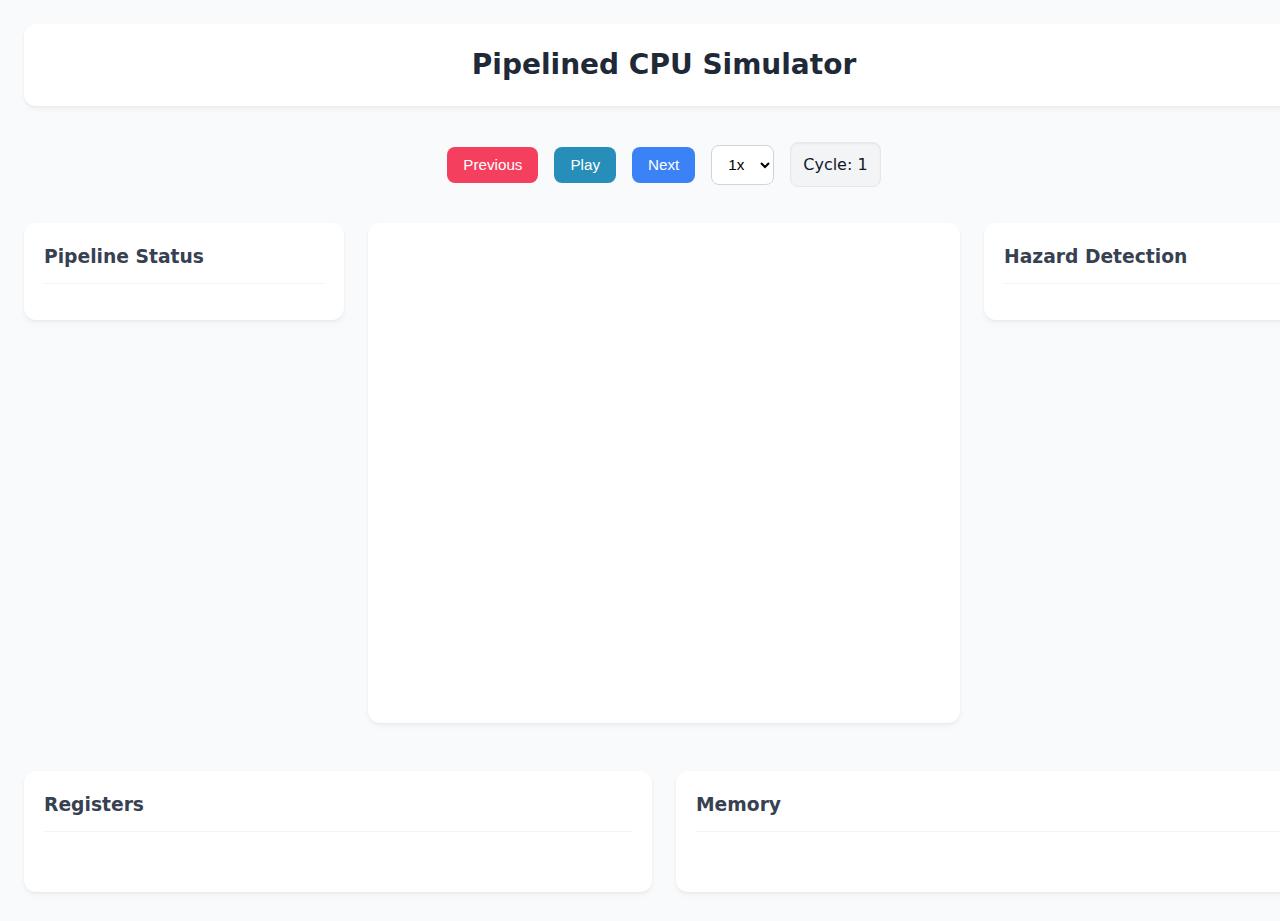
==== pipelined/visualization/index.html @ 32c3f470 "index , styling" ====
<!DOCTYPE html>
<html lang="en">
  <head>
    <meta charset="UTF-8" />
    <meta name="viewport" content="width=device-width, initial-scale=1.0" />
    <title>Pipelined CPU Simulator</title>
    <link rel="stylesheet" href="styles.css" />
    <script src="https://d3js.org/d3.v7.min.js"></script>
  </head>
  <body>
    <div class="container">
      <div class="header">
        <h1>Pipelined CPU Simulator</h1>
      </div>

      <div class="controls">
        <button id="prev">Previous</button>
        <button id="play-pause">Play</button>
        <button id="next">Next</button>
        <select id="speed">
          <option value="1000">1x</option>
          <option value="500">2x</option>
          <option value="200">5x</option>
        </select>
        <span id="cycle-display">Cycle: 1</span>
      </div>

      <div class="main-view">
        <div class="left-sidebar">
          <div class="panel">
            <h3>Pipeline Status</h3>
            <div id="pipeline-status"></div>
          </div>
        </div>

        <div id="cpu-diagram"></div>

        <div class="right-sidebar">
          <div class="panel">
            <h3>Hazard Detection</h3>
            <div id="hazard-info"></div>
          </div>
        </div>
      </div>

      <div class="bottom-panels">
        <div class="panel">
          <h3>Registers</h3>
          <div id="register-view"></div>
        </div>
        <div class="panel">
          <h3>Memory</h3>
          <div id="memory-view"></div>
        </div>
      </div>
    </div>

    <script src="pipeline-data.js"></script>
    <script src="pipeline-visualizer.js"></script>
  </body>
</html>
---- pipelined/visualization/styles.css ----
/* Base styles */
body {
  font-family: "Inter", "Segoe UI", system-ui, -apple-system, sans-serif;
  margin: 0;
  padding: 0;
  background-color: #f9fafb;
  color: #111827;
  line-height: 1.5;
}

.container {
  width: 100%;
  max-width: 1700px;
  margin: 0 auto;
  padding: 1.5rem;
  display: flex;
  flex-direction: column;
  gap: 1.5rem;
  height: auto;
  min-height: 97vh;
}

.main-view {
  display: grid;
  grid-template-columns: 320px 1fr 320px;
  gap: 1.5rem;
  min-height: 500px;
}

.bottom-panels {
  display: grid;
  grid-template-columns: 1fr 1fr;
  gap: 1.5rem;
  margin-top: 1.5rem;
}

.header {
  grid-row: 1;
  text-align: center;
  background-color: #ffffff;
  border-radius: 12px;
  padding: 1.25rem;
  box-shadow: 0 4px 6px rgba(0, 0, 0, 0.03), 0 1px 3px rgba(0, 0, 0, 0.05);
}

.header h1 {
  margin: 0;
  color: #1f2937;
  font-weight: 700;
  font-size: 1.75rem;
}

.controls {
  grid-row: 2;
  display: flex;
  justify-content: center;
  align-items: center;
  gap: 1rem;
  padding: 0.75rem 0;
  flex-wrap: wrap;
}

.left-sidebar,
.right-sidebar {
  display: flex;
  flex-direction: column;
  gap: 1.5rem;
}

#cpu-diagram {
  background-color: white;
  border-radius: 12px;
  box-shadow: 0 4px 6px rgba(0, 0, 0, 0.03), 0 1px 3px rgba(0, 0, 0, 0.05);
  padding: 1.5rem;
  overflow: hidden;
  display: flex;
  justify-content: center;
  align-items: center;
}

/* Panel styles */
.panel {
  background-color: white;
  border-radius: 12px;
  box-shadow: 0 4px 6px rgba(0, 0, 0, 0.03), 0 1px 3px rgba(0, 0, 0, 0.05);
  padding: 1.25rem;
  transition: transform 0.2s, box-shadow 0.2s;
}

.panel:hover {
  box-shadow: 0 6px 12px rgba(0, 0, 0, 0.05), 0 3px 6px rgba(0, 0, 0, 0.05);
}

.panel h3 {
  margin-top: 0;
  margin-bottom: 1rem;
  border-bottom: 1px solid #f3f4f6;
  padding-bottom: 0.75rem;
  color: #374151;
  font-weight: 600;
}

#register-view,
#memory-view {
  max-height: 300px;
  overflow-y: auto;
  scrollbar-width: thin;
  scrollbar-color: #e5e7eb #f9fafb;
}

#register-view::-webkit-scrollbar,
#memory-view::-webkit-scrollbar {
  width: 6px;
}

#register-view::-webkit-scrollbar-track,
#memory-view::-webkit-scrollbar-track {
  background: #f9fafb;
}

#register-view::-webkit-scrollbar-thumb,
#memory-view::-webkit-scrollbar-thumb {
  background-color: #e5e7eb;
  border-radius: 10px;
}

/* Register and Memory display */
.register,
.memory-cell {
  display: flex;
  justify-content: space-between;
  padding: 0.6rem 0.75rem;
  border-bottom: 1px solid #f3f4f6;
  font-family: "Fira Code", "JetBrains Mono", "Consolas", monospace;
  transition: background-color 0.2s;
}

.memory-group {
  margin-bottom: 1.25rem;
  background-color: white;
  border-radius: 8px;
  box-shadow: 0 2px 4px rgba(0, 0, 0, 0.03);
  overflow: hidden;
}

.memory-address {
  background-color: #f3f4f6;
  padding: 0.6rem 0.75rem;
  font-weight: 600;
  color: #4b5563;
  border-bottom: 1px solid #e5e7eb;
}

.memory-byte {
  display: flex;
  justify-content: space-between;
  padding: 0.4rem 1.5rem;
  font-size: 0.9rem;
  color: #6b7280;
  border-bottom: 1px dotted #f3f4f6;
}

.memory-cell {
  font-weight: 600;
  background-color: #f9fafb;
  padding: 0.6rem 0.75rem;
}

.memory-cell:last-child {
  border-bottom: none;
}

#memory-view {
  max-height: 500px;
  overflow-y: auto;
  padding: 0.75rem;
}

.register:hover,
.memory-cell:hover,
.memory-byte:hover {
  background-color: #f9fafb;
}

/* Button styles */
button {
  padding: 0.6rem 1rem;
  background-color: #2a9492;
  color: white;
  border: none;
  border-radius: 8px;
  cursor: pointer;
  font-weight: 500;
  transition: all 0.2s;
  font-size: 0.95rem;
}

button:disabled {
  background-color: #d1d5db;
  cursor: not-allowed;
}

button:hover:not(:disabled) {
  background-color: #38cab2;
  transform: translateY(-2px);
  box-shadow: 0 2px 4px rgba(79, 70, 229, 0.25);
}

button:active:not(:disabled) {
  transform: translateY(0);
}

#play-pause {
  background-color: #268eb8;
}

#play-pause:hover {
  background-color: #059669;
  box-shadow: 0 2px 4px rgba(16, 185, 129, 0.25);
}

#prev {
  background-color: #f43f5e;
}

#prev:hover {
  background-color: #e11d48;
  box-shadow: 0 2px 4px rgba(244, 63, 94, 0.25);
}

#next {
  background-color: #3b82f6;
}

#next:hover {
  background-color: #2563eb;
  box-shadow: 0 2px 4px rgba(59, 130, 246, 0.25);
}

select {
  padding: 0.6rem 0.75rem;
  border: 1px solid #d1d5db;
  border-radius: 8px;
  background-color: white;
  font-size: 0.95rem;
  transition: border-color 0.2s, box-shadow 0.2s;
}

select:focus {
  outline: none;
  border-color: #4f46e5;
  box-shadow: 0 0 0 3px rgba(79, 70, 229, 0.1);
}

/* CPU Component styling */
.component {
  fill: #f9fafb;
  stroke: #4b5563;
  stroke-width: 2px;
  transition: all 0.3s;
  filter: drop-shadow(0px 2px 3px rgba(0, 0, 0, 0.08));
}

.component:hover {
  fill: #f3f4f6;
  transform: scale(1.01);
}

.component-text {
  text-anchor: middle;
  dominant-baseline: middle;
  font-size: 13px;
  font-weight: 500;
  user-select: none;
  fill: #1f2937;
}

.data-path {
  fill: none;
  stroke: #9ca3af;
  stroke-width: 2px;
  transition: all 0.3s;
  stroke-linecap: round;
  stroke-linejoin: round;
}

.data-path.active {
  stroke: #f59e0b;
  stroke-width: 3px;
  filter: drop-shadow(0px 0px 3px rgba(245, 158, 11, 0.4));
}

.control-signal {
  fill: none;
  stroke: #9ca3af;
  stroke-width: 1.5px;
  stroke-dasharray: 5, 5;
  transition: all 0.3s;
  stroke-linecap: round;
  stroke-linejoin: round;
}

.control-signal.active {
  stroke: #06b6d4;
  filter: drop-shadow(0px 0px 3px rgba(6, 182, 212, 0.4));
}

.path-label {
  font-size: 12px;
  fill: #6b7280;
  text-anchor: middle;
  font-weight: 500;
  user-select: none;
}

.signal {
  display: flex;
  justify-content: space-between;
  padding: 0.5rem 0.75rem;
  border-radius: 6px;
  margin-bottom: 0.4rem;
  transition: all 0.2s;
}

.signal.active {
  background-color: rgba(6, 182, 212, 0.08);
  border-left: 3px solid #06b6d4;
}

.signal.inactive {
  background-color: rgba(107, 114, 128, 0.05);
}

.signal-value {
  font-weight: 600;
  font-family: "Fira Code", "JetBrains Mono", "Consolas", monospace;
}

.register-changed {
  background-color: rgba(245, 158, 11, 0.08);
  animation: highlight 1.5s ease-out;
}

@keyframes highlight {
  0% {
    background-color: rgba(245, 158, 11, 0.2);
  }
  100% {
    background-color: transparent;
  }
}

#cycle-display {
  background-color: #f3f4f6;
  padding: 0.6rem 0.75rem;
  border-radius: 8px;
  font-weight: 500;
  border: 1px solid #e5e7eb;
  box-shadow: inset 0 1px 2px rgba(0, 0, 0, 0.05);
}

.decoded {
  background-color: #f3f4f6;
  padding: 0.75rem;
  margin-top: 0.75rem;
  border-radius: 8px;
  border-left: 4px solid #4f46e5;
  font-family: "Fira Code", "JetBrains Mono", "Consolas", monospace;
  font-size: 0.95rem;
}

svg {
  width: 100%;
  height: 100%;
  overflow: visible;
  display: block;
  margin: 0 auto;
}

/* Pipeline-specific styling */
.pipeline-stage {
  padding: 12px;
  margin-bottom: 12px;
  border-radius: 8px;
  background-color: #f9fafb;
  border-left: 4px solid #3b82f6;
  transition: all 0.3s ease;
}

.pipeline-stage h4 {
  margin-top: 0;
  margin-bottom: 8px;
  color: #1f2937;
  font-weight: 600;
}

.pipeline-stage div {
  margin-bottom: 4px;
  font-family: "Fira Code", "JetBrains Mono", "Consolas", monospace;
  font-size: 0.9rem;
}

.pipeline-stage.stalled {
  border-left-color: #f59e0b;
  background-color: rgba(245, 158, 11, 0.1);
}

.pipeline-stage.flushed {
  border-left-color: #ef4444;
  background-color: rgba(239, 68, 68, 0.1);
}

.pipeline-stage.forwarding {
  border-left-color: #10b981;
  background-color: rgba(16, 185, 129, 0.1);
}

.hazard {
  margin-bottom: 12px;
  padding: 10px 12px;
  border-radius: 6px;
  font-weight: 500;
}

.data-hazard {
  background-color: rgba(16, 185, 129, 0.1);
  border-left: 3px solid #10b981;
}

.control-hazard {
  background-color: rgba(239, 68, 68, 0.1);
  border-left: 3px solid #ef4444;
}

.structural-hazard {
  background-color: rgba(245, 158, 11, 0.1);
  border-left: 3px solid #f59e0b;
}

/* Pipeline path visualization */
.path-IF-ID,
.path-ID-EX,
.path-EX-MEM,
.path-MEM-WB {
  stroke-width: 2px;
  fill: none;
  stroke: #9ca3af;
  stroke-dasharray: 5, 2;
}

.path-IF-ID.active,
.path-ID-EX.active,
.path-EX-MEM.active,
.path-MEM-WB.active {
  stroke: #3b82f6;
  stroke-dasharray: none;
}

.forward-path {
  stroke: #10b981;
  stroke-width: 2px;
  fill: none;
}

.stall-indicator {
  fill: #f59e0b;
}

.flush-indicator {
  fill: #ef4444;
}

/* Pipeline-specific animation */
@keyframes pulse-forwarding {
  0% {
    stroke-width: 2px;
  }
  50% {
    stroke-width: 3px;
  }
  100% {
    stroke-width: 2px;
  }
}

.forward-path.active {
  stroke-width: 3px;
  stroke-dasharray: none; /* Solid line when active */
  filter: drop-shadow(0px 0px 3px rgba(16, 185, 129, 0.6));
  animation: pulse-forwarding 1.5s infinite;
}

.pipeline-module {
  fill: #f0f9ff;
  stroke: #3b82f6;
  stroke-width: 2px;
}

.pipeline-register {
  fill: #ecfdf5;
  stroke: #10b981;
  stroke-width: 2px;
}

.hazard-unit {
  fill: #fff7ed;
  stroke: #f59e0b;
  stroke-width: 2px;
}

.pipeline-stage-label {
  font-size: 14px;
  font-weight: 600;
  fill: #1f2937;
  text-anchor: middle;
}

.control-signal.active {
  stroke-width: 2px;
  stroke-dasharray: none;
  animation: pulse-signal 1.5s infinite;
}

.control-signal.hazard-detect.active {
  stroke: #f59e0b;
  filter: drop-shadow(0px 0px 2px rgba(245, 158, 11, 0.6));
}

.control-signal.pc-stall.active {
  stroke: #9ca3af;
  filter: drop-shadow(0px 0px 2px rgba(156, 163, 175, 0.6));
}

.control-signal.if-id-stall.active {
  stroke: #ef4444;
  filter: drop-shadow(0px 0px 2px rgba(239, 68, 68, 0.6));
}

@keyframes pulse-forwarding {
  0% {
    stroke-width: 3px;
  }
  50% {
    stroke-width: 4px;
  }
  100% {
    stroke-width: 3px;
  }
}

@keyframes pulse-signal {
  0% {
    stroke-opacity: 0.7;
  }
  50% {
    stroke-opacity: 1;
  }
  100% {
    stroke-opacity: 0.7;
  }
}

/* Register display */
.register-row {
  display: grid;
  grid-template-columns: repeat(4, 1fr);
  gap: 8px;
  margin-bottom: 8px;
}

.register {
  display: flex;
  justify-content: space-between;
  padding: 0.6rem 0.75rem;
  background-color: #f9fafb;
  border-radius: 6px;
  font-family: "Fira Code", "JetBrains Mono", monospace;
  transition: background-color 0.2s;
}

.register.register-changed {
  background-color: rgba(245, 158, 11, 0.08);
  border-left: 3px solid #f59e0b;
  animation: highlight 1s ease-in-out;
}

@keyframes highlight {
  0% {
    background-color: rgba(245, 158, 11, 0.3);
  }
  100% {
    background-color: rgba(245, 158, 11, 0.08);
  }
}

/* Memory display */
.memory-cell {
  display: flex;
  justify-content: space-between;
  padding: 0.6rem 0.75rem;
  background-color: #f9fafb;
  border-radius: 6px;
  margin-bottom: 8px;
  font-family: "Fira Code", "JetBrains Mono", monospace;
}

.memory-cell.memory-changed {
  background-color: rgba(59, 130, 246, 0.08);
  border-left: 3px solid #3b82f6;
  animation: highlight-blue 1s ease-in-out;
}

@keyframes highlight-blue {
  0% {
    background-color: rgba(59, 130, 246, 0.3);
  }
  100% {
    background-color: rgba(59, 130, 246, 0.08);
  }
}

/* Enhanced branch path styling */
.branch-path {
  stroke: #ef4444;
  stroke-width: 2px;
  stroke-dasharray: 5, 3;
  opacity: 0.6;
  transition: all 0.3s;
}

.branch-path.active {
  stroke-width: 3px;
  opacity: 1;
  stroke-dasharray: none;
  filter: drop-shadow(0px 0px 3px rgba(239, 68, 68, 0.6));
  animation: pulse-branch 1.5s infinite;
}

.prediction-path {
  stroke: #10b981;
  stroke-width: 2px;
  stroke-dasharray: 3, 2;
  opacity: 0.6;
  transition: all 0.3s;
}

.prediction-path.active {
  stroke-width: 3px;
  opacity: 1;
  stroke-dasharray: none;
  filter: drop-shadow(0px 0px 3px rgba(16, 185, 129, 0.6));
}

.prediction-path.mispredicted {
  stroke: #f59e0b;
  stroke-width: 3px;
  opacity: 1;
  stroke-dasharray: 6, 2;
  filter: drop-shadow(0px 0px 3px rgba(245, 158, 11, 0.6));
  animation: pulse-warning 1.5s infinite;
}

/* Pipeline module styling for flush and stall */
.pipeline-module.flushed {
  fill: rgba(239, 68, 68, 0.1);
  stroke: #ef4444;
  stroke-width: 3px;
}

/* Hazard display enhancements */
.hazard {
  padding: 12px;
  margin-bottom: 12px;
  border-radius: 8px;
  box-shadow: 0 2px 4px rgba(0, 0, 0, 0.05);
}

.hazard-title {
  font-weight: 600;
  margin-bottom: 4px;
}

.hazard-resolution {
  font-style: italic;
  color: #4b5563;
  margin-bottom: 6px;
}

.hazard-detail {
  font-size: 0.9em;
  color: #6b7280;
  border-left: 2px solid rgba(0, 0, 0, 0.1);
  padding-left: 8px;
  margin-top: 6px;
}

/* Animation keyframes */
@keyframes pulse-branch {
  0% {
    stroke-width: 3px;
    opacity: 0.8;
  }
  50% {
    stroke-width: 4px;
    opacity: 1;
  }
  100% {
    stroke-width: 3px;
    opacity: 0.8;
  }
}

@keyframes pulse-warning {
  0% {
    stroke-width: 2px;
    opacity: 0.7;
  }
  50% {
    stroke-width: 3px;
    opacity: 1;
  }
  100% {
    stroke-width: 2px;
    opacity: 0.7;
  }
}

/* Path labels */
.branch-label,
.prediction-label {
  font-size: 12px;
  fill: #4b5563;
  font-weight: 500;
}
/* Pipeline status panel */
.pipeline-status-list {
  list-style: none;
  padding: 0;
  margin: 0;
}

.stage-status {
  display: flex;
  padding: 8px 0;
  border-bottom: 1px solid #e5e7eb;
}

.stage-name {
  width: 50px;
  font-weight: bold;
  color: #4b5563;
}

.stage-info {
  flex: 1;
  color: #1f2937;
}

.status-alert {
  background-color: #fee2e2;
  color: #dc2626;
  padding: 2px 6px;
  border-radius: 4px;
  font-size: 0.85em;
  margin-left: 6px;
  font-weight: 600;
}

.status-notice {
  background-color: #dbeafe;
  color: #3b82f6;
  padding: 2px 6px;
  border-radius: 4px;
  font-size: 0.85em;
  margin-left: 6px;
  font-weight: 600;
}

.branch-status {
  margin-top: 8px;
  padding: 10px;
  border-radius: 6px;
}

.branch-status.correct {
  background-color: rgba(16, 185, 129, 0.1);
}

.branch-status.mispredicted {
  background-color: rgba(239, 68, 68, 0.1);
}
.instruction-text {
  font-family: "Courier New", monospace;
  font-size: 0.9em;
  color: #4b5563;
  margin-top: 4px;
  padding-left: 4px;
  border-left: 2px solid #e5e7eb;
}

.branch-path {
  stroke: #ef4444;
  stroke-width: 2px;
  stroke-dasharray: 5, 3;
  opacity: 0.7;
  transition: all 0.3s;
}

.branch-path.active {
  stroke-width: 3px;
  opacity: 1;
  filter: drop-shadow(0px 0px 4px rgba(239, 68, 68, 0.5));
  animation: pulse-branch 1.5s infinite;
}

.prediction-path {
  stroke: #10b981;
  stroke-width: 2px;
  stroke-dasharray: 3, 2;
  opacity: 0.7;
  transition: all 0.3s;
}

.prediction-path.active {
  stroke-width: 3px;
  opacity: 1;
  filter: drop-shadow(0px 0px 4px rgba(16, 185, 129, 0.5));
  animation: flow-dash 2s infinite linear;
}

.prediction-path.mispredicted {
  stroke: #f59e0b;
  stroke-width: 2.5px;
  opacity: 1;
  filter: drop-shadow(0px 0px 3px rgba(245, 158, 11, 0.5));
}

@keyframes flow-dash {
  to {
    stroke-dashoffset: -20;
  }
}

@keyframes pulse-branch {
  0% {
    stroke-width: 2.5px;
    opacity: 0.8;
  }
  50% {
    stroke-width: 3.5px;
    opacity: 1;
  }
  100% {
    stroke-width: 2.5px;
    opacity: 0.8;
  }
}

.pipeline-module.flushed {
  fill: rgba(239, 68, 68, 0.1);
  stroke: #ef4444;
  stroke-width: 2px;
}
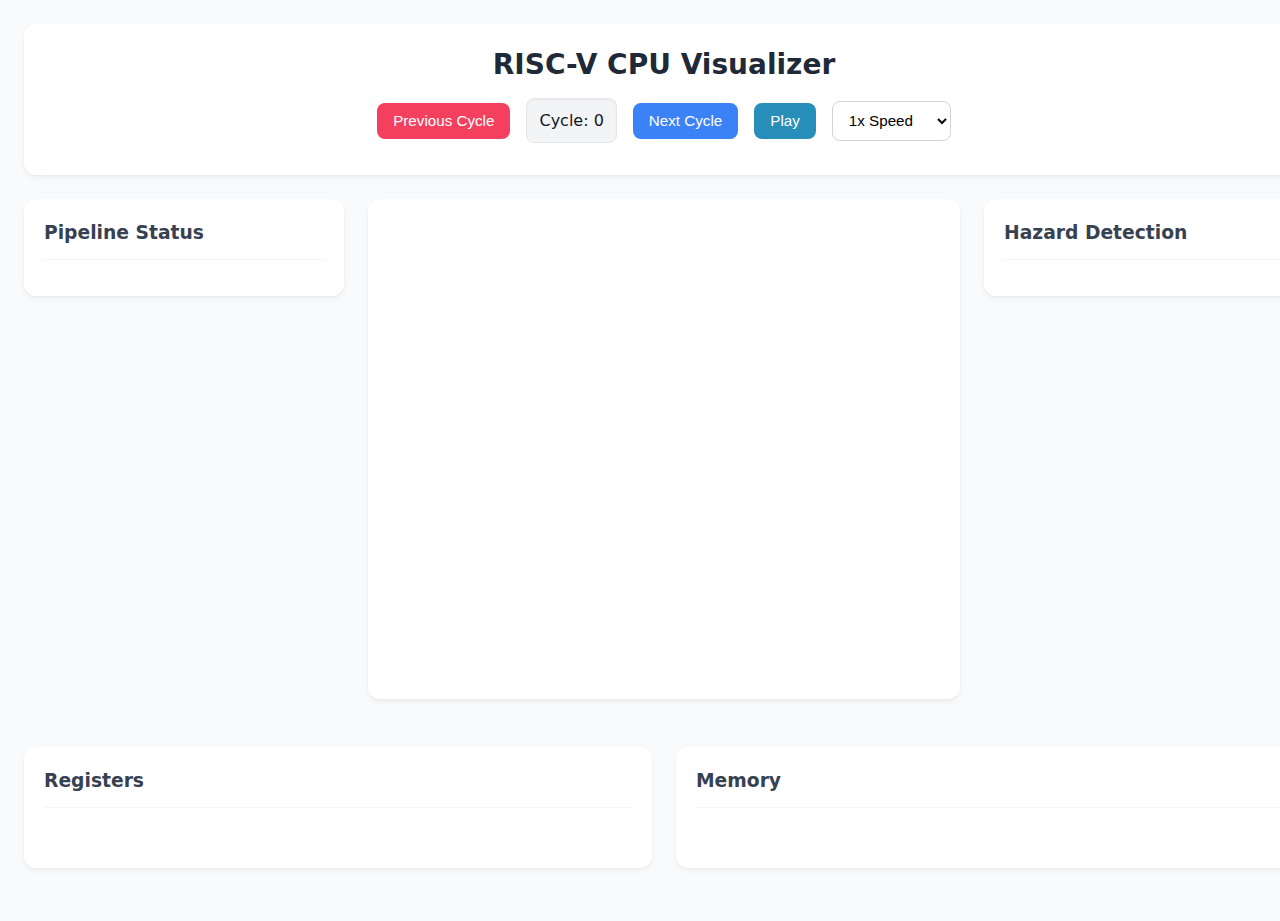
==== commit b411b2ee: "Seq, Pipe Both support, Index Changed" ====
--- a/pipelined/visualization/index.html
+++ b/pipelined/visualization/index.html
@@ -10,19 +10,19 @@
   <body>
     <div class="container">
       <div class="header">
-        <h1>Pipelined CPU Simulator</h1>
-      </div>
-
-      <div class="controls">
-        <button id="prev">Previous</button>
-        <button id="play-pause">Play</button>
-        <button id="next">Next</button>
-        <select id="speed">
-          <option value="1000">1x</option>
-          <option value="500">2x</option>
-          <option value="200">5x</option>
-        </select>
-        <span id="cycle-display">Cycle: 1</span>
+        <h1>RISC-V CPU Visualizer</h1>
+        <div class="controls">
+          <button id="prev" disabled>Previous Cycle</button>
+          <span id="cycle-display">Cycle: 0</span>
+          <button id="next">Next Cycle</button>
+          <button id="play-pause">Play</button>
+          <select id="speed">
+            <option value="1000">1x Speed</option>
+            <option value="200">5x Speed</option>
+            <option value="100">10x Speed</option>
+            <option value="20">50x Speed</option>
+          </select>
+        </div>
       </div>
 
       <div class="main-view">
